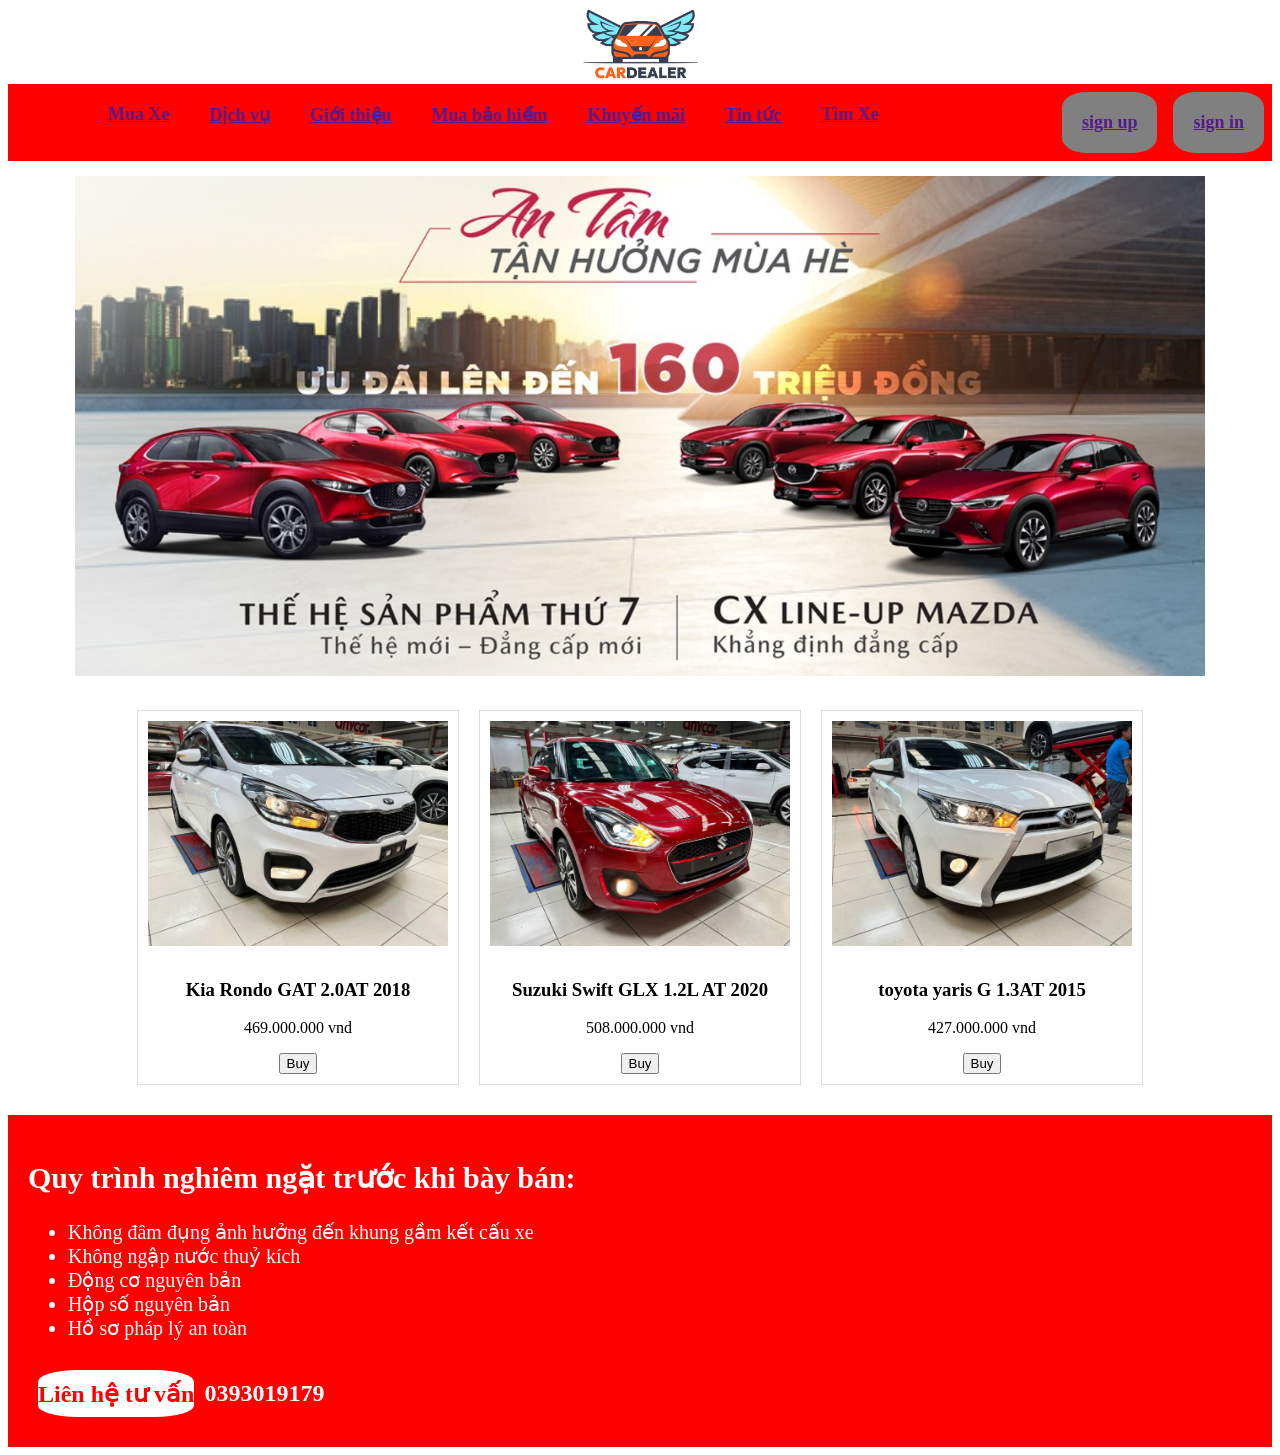
==== web ban oto/web/index.html @ 1e08a08e "update 6/5/2023" ====
<!DOCTYPE html>
<!--
Click nbfs://nbhost/SystemFileSystem/Templates/Licenses/license-default.txt to change this license
Click nbfs://nbhost/SystemFileSystem/Templates/JSP_Servlet/Html.html to edit this template
-->
<html>
<head>
    <title>Car dealer so 1 vietnam</title>
    <meta charset="UTF-8">
    <style>
        
        #content{
            width: 1200px;
            margin: 0px auto;
        }
        
        .text-center{
            text-align: center;
        }
        
        /* Định dạng tiêu đề */
        h1 {
            text-align: center;           
            padding: 20px;
            margin: 0;
            font-size: 18px;
        }
        
        /* Định dạng danh sách ôtô */
        .car-list {
            display: flex;
            flex-wrap: wrap;
            justify-content: center;
            padding: 20px;
        }
        
        /* Định dạng một ô ôtô */
        .car {
            width: 300px;
            border: 1px solid #ddd;
            margin: 10px;
            padding: 10px;
            text-align: center;
        }
        
        /* Định dạng hình ảnh ôtô */
        .car img {
            max-width: 100%;
            height: auto;
            margin-bottom: 10px;
        }
        .title{
            display: flex;            
            justify-content: space-between;
            background-color: red;
        }
        
    </style>
</head>
<body>
    <div class="text-center">
    <img src="pic/logo car dealer.png" alt="" style="width: 115px"/>
    </div>
    <div class="title">
        <div style="display: flex; ">
        <h1 style="padding-left: 100px"><a href="">Mua Xe</a></h1>
        <h1><a href="">Dịch vụ</a></h1>
        <h1><a href="">Giới thiệu</a></h1>
        <h1><a href="">Mua bảo hiểm</a></h1>
        <h1><a href="">Khuyến mãi</a></h1>
        <h1><a href="">Tin tức</a></h1>
        <h1><a href="">Tìm Xe</a></h1>
        </div>
        <div style="display: flex;">
            <h1 style="background-color: gray; margin: 8px; border-radius: 25%;"><a href="">sign up</a></h1>
            <h1 style="background-color: gray; margin: 8px; border-radius: 25%;"><a href="">sign in</a></h1>
        </div>
    </div>
    <div class="text-center">
    <img src="pic/Screenshot 2023-06-05 024003.png" alt="alt" style="text-align: center; max-width: 100%; height: 500px; padding-top: 15px;"/>
    </div>
    <div class="car-list">
        <div class="car">
            <img src="pic/Kia Rondo GAT 2.0AT 2018.jpg" alt="Kia Rondo GAT 2.0AT 2018">
            <h3>Kia Rondo GAT 2.0AT 2018</h3>
            <p>469.000.000 vnd</p>
            <button>Buy</button>
        </div>
        <div class="car">
            <img src="pic/Suzuki Swift GLX 1.2L AT 2020.jpg" alt="Suzuki Swift GLX 1.2L AT 2020">
            <h3>Suzuki Swift GLX 1.2L AT 2020</h3>
            <p>508.000.000 vnd</p>
            <button>Buy</button>
        </div>
        <div class="car">
            <img src="pic/toyota yaris G 1.3AT 2015.jpg" alt="toyota yaris G 1.3AT 2015">
            <h3>toyota yaris G 1.3AT 2015</h3>
            <p>427.000.000 vnd</p>
            <button>Buy</button>
        </div>
    </div>
    <div style="background-color: red; padding: 20px; color: white">
        <h2 style="font-size: 30px">Quy trình nghiêm ngặt trước khi bày bán:</h2>
        <ul style="font-size: 20px">
            <li>Không đâm đụng ảnh hưởng đến khung gầm kết cấu xe</li>
            <li>Không ngập nước thuỷ kích</li>
            <li>Động cơ nguyên bản</li>
            <li>Hộp số nguyên bản</li>
            <li>Hồ sơ pháp lý an toàn</li>
        </ul>
        <div style="display: flex">
        <h2 style="background-color: white; margin: 10px; border-radius: 25%; color: red; padding-top: 10px;">Liên hệ tư vấn</h2>
        <h2>0393019179</h2>
        </div>
    </div>
    
</body>
</html>
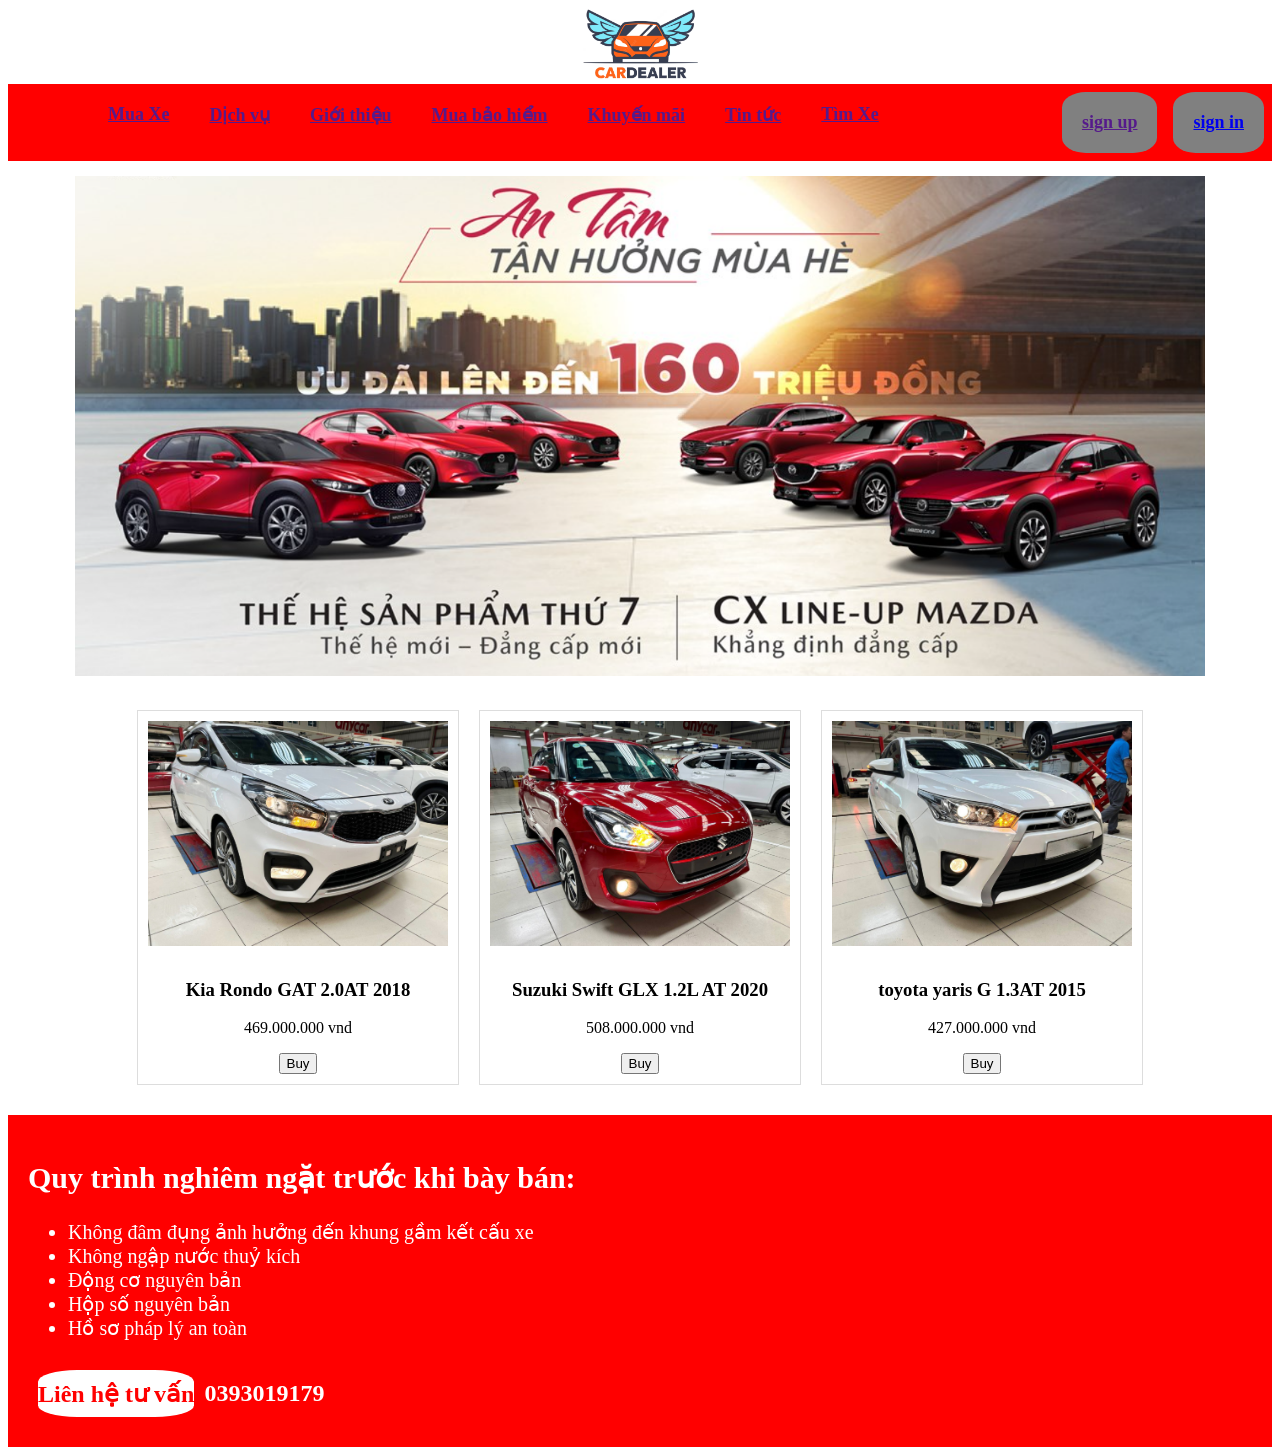
==== commit 0ec8af93: "update 6/5/2023 part 2" ====
--- a/web ban oto/web/index.html
+++ b/web ban oto/web/index.html
@@ -73,7 +73,7 @@
         </div>
         <div style="display: flex;">
             <h1 style="background-color: gray; margin: 8px; border-radius: 25%;"><a href="">sign up</a></h1>
-            <h1 style="background-color: gray; margin: 8px; border-radius: 25%;"><a href="">sign in</a></h1>
+            <h1 style="background-color: gray; margin: 8px; border-radius: 25%;"><a href="http://localhost:8080/web_ban_oto/login.html">sign in</a></h1>
         </div>
     </div>
     <div class="text-center">
